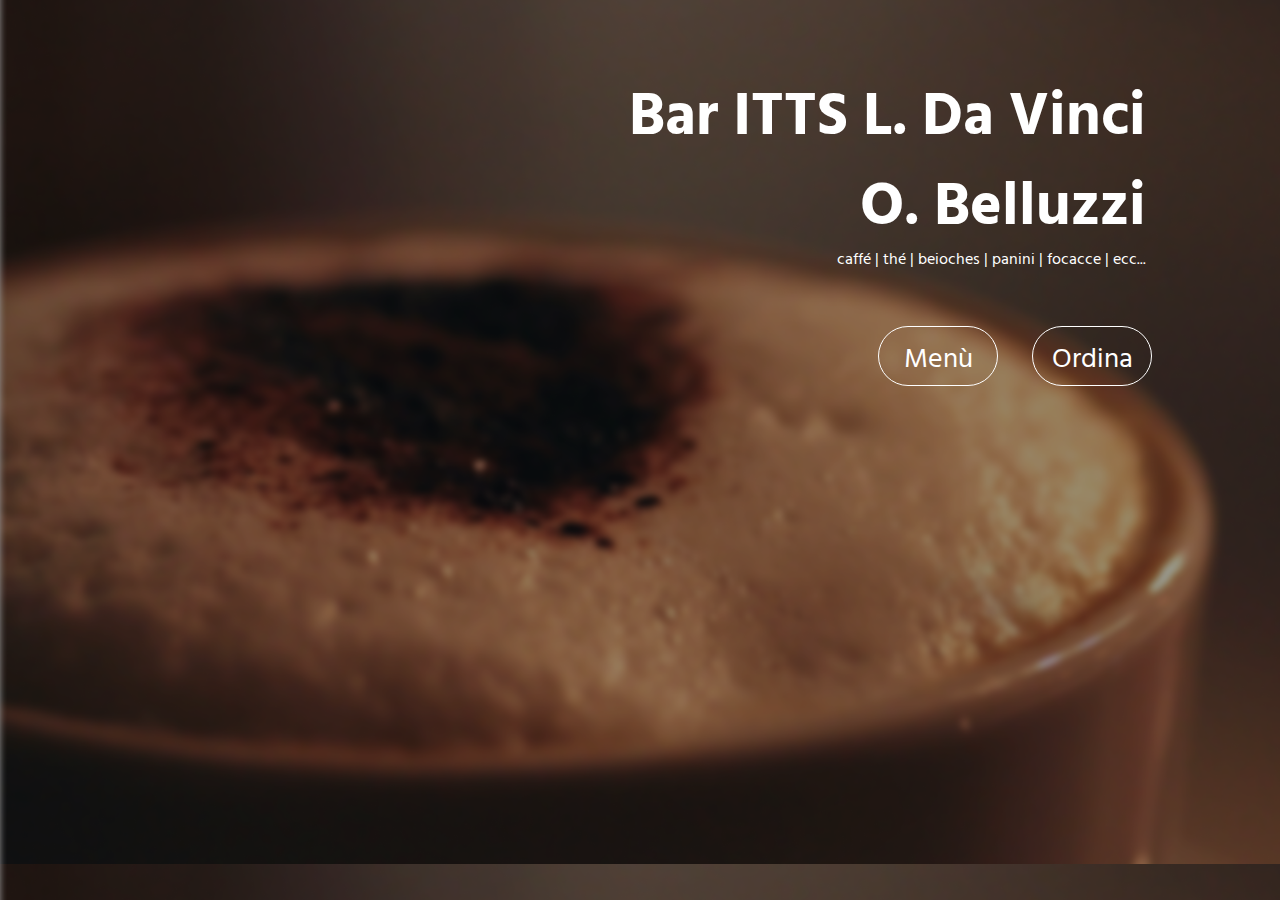
==== index.html @ 36550c59 "first commit" ====
<!DOCTYPE html>
<html lang="en">
<head>
    <meta charset="UTF-8">
    <meta name="viewport" content="width=device-width, initial-scale=1.0">
    <title>Home</title>

    <link rel="stylesheet" href="style/index.css">
    <link rel="preconnect" href="https://fonts.googleapis.com">
    <link rel="preconnect" href="https://fonts.gstatic.com" crossorigin>
    <link href="https://fonts.googleapis.com/css2?family=Hind+Vadodara:wght@400;600&display=swap" rel="stylesheet">
</head>
<body>
    <div class="content">
        <p class="title">Bar ITTS L. Da Vinci<br>O. Belluzzi</p>
        <p class="info">caffé | thé | beioches | panini | focacce | ecc...</p>
        <div class="buttons">
            <button class="menuButton" onclick="menu()">Menù</button>
            <button type="button" class="ordinaButton" onclick="ordina()">Ordina</button>
        </div>
    </div>
    <script src="redirectFromHome.js"></script>
</body>
</html>
---- style/index.css ----
body{
    background-image: url(img/backgroundIndex.png);
    background-size: 109%;
    background-repeat: none;
}

p{
    color: white;
    font-family: 'Hind Vadodara', sans-serif;   
    margin-top: -60px ;
    text-align: right;
}

.title
{
    font-weight: bold;
    font-size: 60px;
    
}

.content
{
    margin-right: 10%;
    margin-top: 10%;
}

.buttons
{
    position: absolute;
    right: 10%;
    margin-top: 40px;
    
}

.menuButton
{
    position: relative;
    right: 30px;
    background-color: transparent;
    border: solid 1px;
    font-family: 'Hind Vadodara', sans-serif;
    color: white;
    font-size: 28px;
    border-radius: 30px;
    width: 120px;
    height: 60px;
    transition: 200ms;
}

.menuButton:hover
{
    cursor: pointer;
    background-color: white;
    color: black;
}

.ordinaButton
{
    background-color: transparent;
    border: solid 1px;
    font-family: 'Hind Vadodara', sans-serif;
    color: white;
    font-size: 28px;
    border-radius: 30px;
    width: 120px;
    height: 60px;
    transition: 200ms;
}

.ordinaButton:hover
{
    cursor: pointer;
    background-color: white;
    color: black;
}
@media (min-width: 2560px)
{
    body{
        background-size: 110%;
        /* background-position: -100px; */
    }

    .title
    {
        font-size: 130px;

        
    }

    .info{
        position: relative;
        top: -60px;
        font-size: 40px;
    }

    .menuButton
    {
        font-size: 70px;
        width: 270px;
        height: 120px;
        border-radius: 60px;
    }

    .ordinaButton
    {
        font-size: 70px;
        width: 290px;
        height: 120px;
        border-radius: 60px;
        margin-left: 15px;
    }
}
@media (max-width: 1349px)
{
    body{
        background-size: 110%;
        /* background-position: -100px; */
    }
}
@media (max-width: 1317px)
{
    body{
        background-size: 120%;
        /* background-position: -100px; */
    }
}

@media (max-width: 1207px)
{
    body{
        background-size: 130%;
        /* background-position: -100px; */
    }
}

@media(max-width: 1055px)
{
    body {
        background-size: 125%;
    }
}

@media (max-width: 768px)
{
    body{
        background-size: 164%;
    }

    .title{
        font-size: 40px;
        margin-bottom: 60px;
        margin-top: 40px;
    }
}

@media(max-width: 600px)
{
    body{
        background-size: 320%;
    }

    p{
        text-align: left;
    }

    .title
    {
        font-size: 39px;
        margin-top: 10%;
        margin-left: 10%;
    }

    .buttons
    {
        position: relative;
        display: flex;
        justify-content: center;
        top: 40px;
        left: -20px;
    }

    .info
    {
        position: relative;
        top: 20px;
        font-size: 15px;
        left: 10%;
    }
}

@media (max-width: 375px)
{
    body{
        background-size: 335%;
    }

    .buttons
    {
        left: 0px;
    }
}

@media (max-width: 320px)
{
    body{
        background-size: 392%;
    }

    .buttons
    {
        left: 20px;
        top: 70px
    }
    .title
    {
        font-size: 29px;
        margin-bottom: 40px;
        margin-top: 40px;
        
    }

    .menuButton
    {
        font-size: 20px;
        width: 110px;
        height: 50px;
    }

    .ordinaButton
    {
        font-size: 20px;
        width: 110px;
        height: 50px;
        transition: 200ms;
        margin-left: -15px;
    }
}
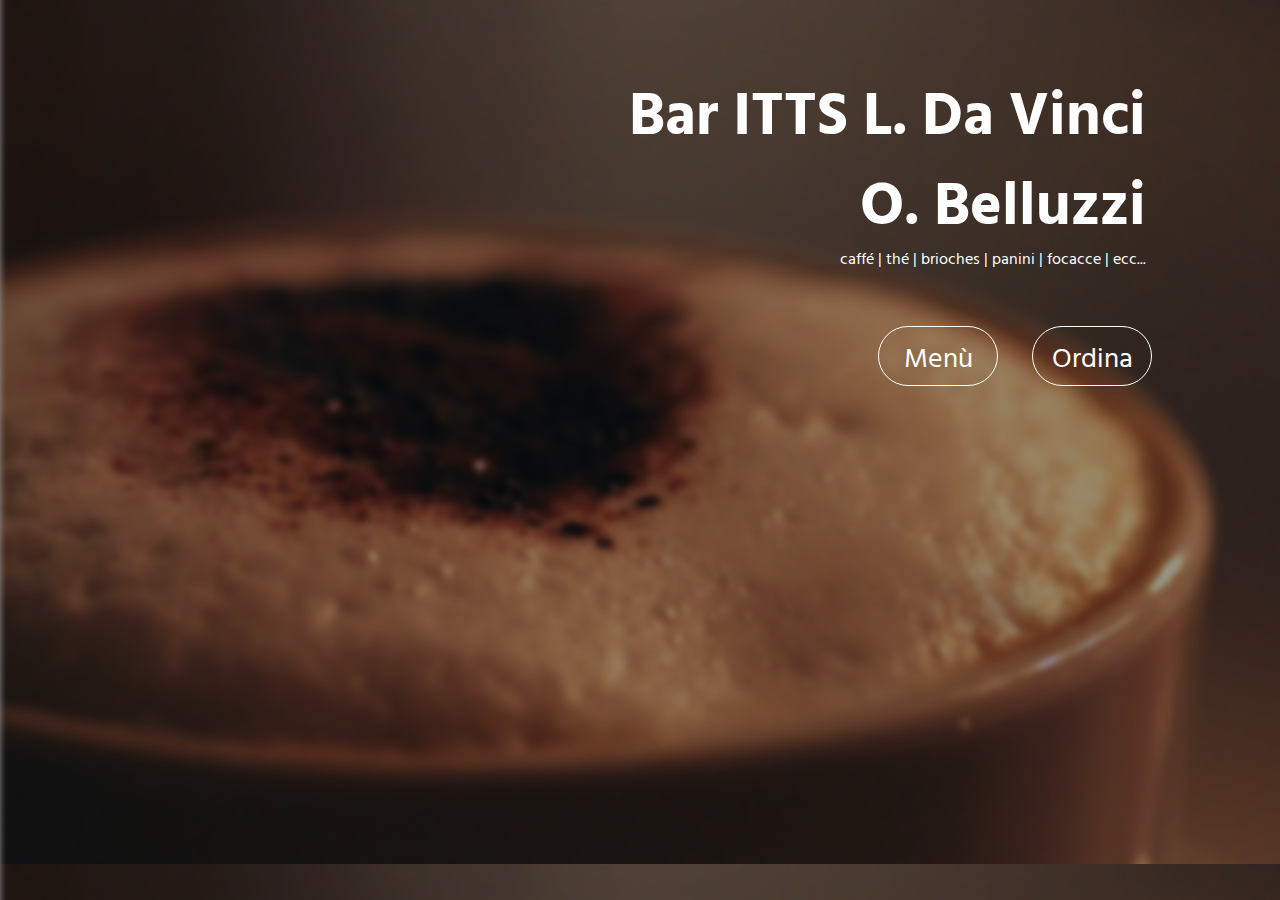
==== commit 702118ad: "Switch first table" ====
--- a/index.html
+++ b/index.html
@@ -1,3 +1,4 @@
+<!-- v 1.01 -->
 <!DOCTYPE html>
 <html lang="en">
 <head>
@@ -6,6 +7,8 @@
     <title>Home</title>
 
     <link rel="stylesheet" href="style/index.css">
+
+    <!-- fonts -->
     <link rel="preconnect" href="https://fonts.googleapis.com">
     <link rel="preconnect" href="https://fonts.gstatic.com" crossorigin>
     <link href="https://fonts.googleapis.com/css2?family=Hind+Vadodara:wght@400;600&display=swap" rel="stylesheet">
@@ -13,12 +16,12 @@
 <body>
     <div class="content">
         <p class="title">Bar ITTS L. Da Vinci<br>O. Belluzzi</p>
-        <p class="info">caffé | thé | beioches | panini | focacce | ecc...</p>
+        <p class="info">caffé | thé | brioches | panini | focacce | ecc...</p>
         <div class="buttons">
             <button class="menuButton" onclick="menu()">Menù</button>
             <button type="button" class="ordinaButton" onclick="ordina()">Ordina</button>
         </div>
     </div>
-    <script src="redirectFromHome.js"></script>
+    <script src="js/redirectFromHome.js"></script>
 </body>
 </html>--- a/style/index.css
+++ b/style/index.css
@@ -188,10 +188,10 @@
     }
 }
 
-@media (max-width: 375px)
-{
-    body{
-        background-size: 335%;
+@media (max-width: 414px)
+{
+    body{
+        background-size: 405%;
     }
 
     .buttons
@@ -200,7 +200,7 @@
     }
 }
 
-@media (max-width: 320px)
+@media (max-width: 393px)
 {
     body{
         background-size: 392%;
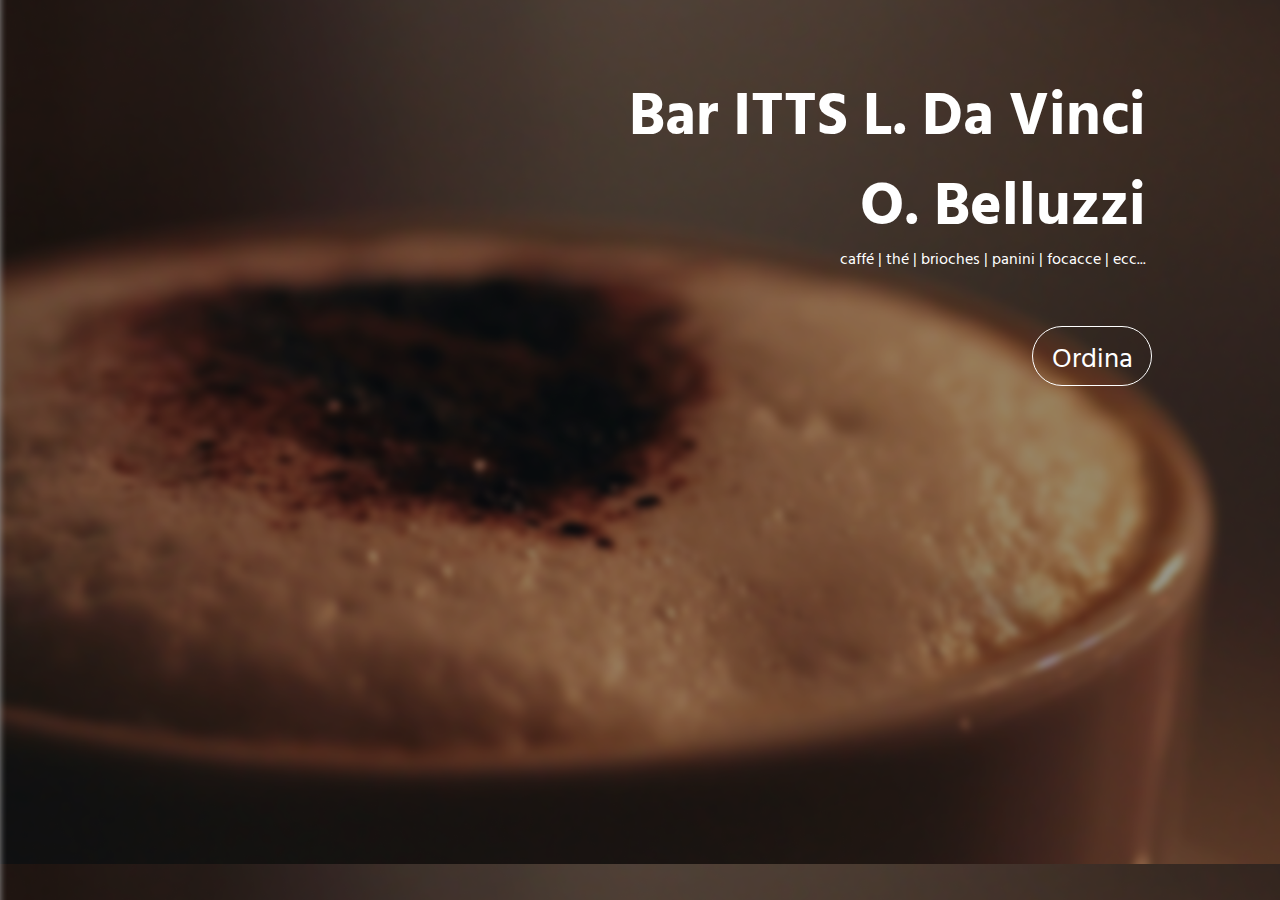
==== commit 9fd9d90a: "Fine del progetto con aggiunta ultima tabella e rimozione sezione menù" ====
--- a/index.html
+++ b/index.html
@@ -18,7 +18,6 @@
         <p class="title">Bar ITTS L. Da Vinci<br>O. Belluzzi</p>
         <p class="info">caffé | thé | brioches | panini | focacce | ecc...</p>
         <div class="buttons">
-            <button class="menuButton" onclick="menu()">Menù</button>
             <button type="button" class="ordinaButton" onclick="ordina()">Ordina</button>
         </div>
     </div>
